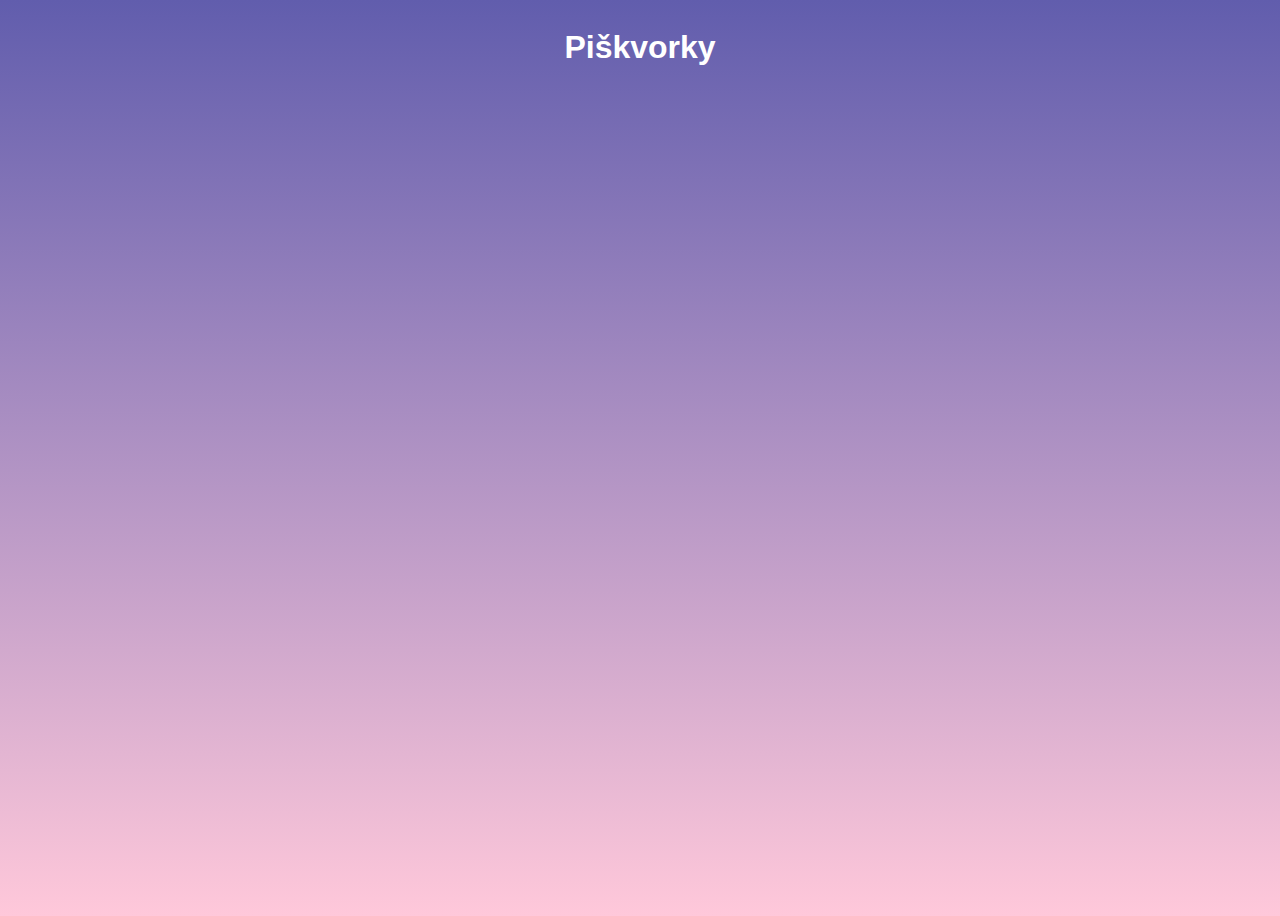
==== hra.html @ e16ec299 "úpravy po připomínkách" ====
<!DOCTYPE html>
<html lang="en">
<head>
  <meta charset="UTF-8">
  <meta name="viewport" content="width=device-width, initial-scale=1.0">
  <title>Document</title>
  <link rel="stylesheet" href="styly.css">
  <link rel="stylesheet" href="https://fonts.googleapis.com/css?family=Lobster">
</head>
<body>
  <!-- vzhled celé stránky -->
  <div class="secondPage">
    <div>
      <h1>Piškvorky</h1>
      
    </div>
  </div>
</body>
</html>
---- styly.css ----
body{
  background-image: linear-gradient(#615dad, #ffc8da);
  font-family: sans-serif;
  height: 100vh;
  color: #ffffff;
  display: flex;
  flex-direction: column;
  align-items: center;
}

.firstPage {
  margin-top: 75px;
  width: 80%;
  /* max-width: 50%; */
  display: flex;
  flex-direction: column;
}

@media (min-width: 600px){
  .firstPage {
    width: 370px;
  }
}

.firstPage__picture {
  width: 100%;
  border-radius: 8px 8px 0 0;
}

.firstPage__text {
  background-color: #283e50;
  text-align: center;
  /* border: rgb(28, 198, 96) solid 2px; */
}

.firstPage__heading {
  font-family: Lobster, sans-serif;
  font-size: 3rem;
  font-weight: 200;
  max-width: 100%;
  margin-top: 20px;
  /* border: blue solid 2px; */
}

.firstPage__description {
  padding: 15px;
  margin: 0 0 20px 0;
  padding-top: 0;
}

a {
  color: #ffffff;
  text-decoration: none;
}

.firstPage__button {
  width: 100%;
  padding: 10px 0 10px 0;
  text-align: center;
  /* border: blue solid 2px; */
}

 .firstPage__button--green {
  background-color: #1fcca4;
  border-block: 0.5px solid #283e50;
 }

 .firstPage__button--blue {
  background-color: #0197f6;
 }

 .firstPage__button--green:hover {
  background-color: #1cbb96;
 }

 .firstPage__button--blue:hover {
  background-color: #0090e9;
 }
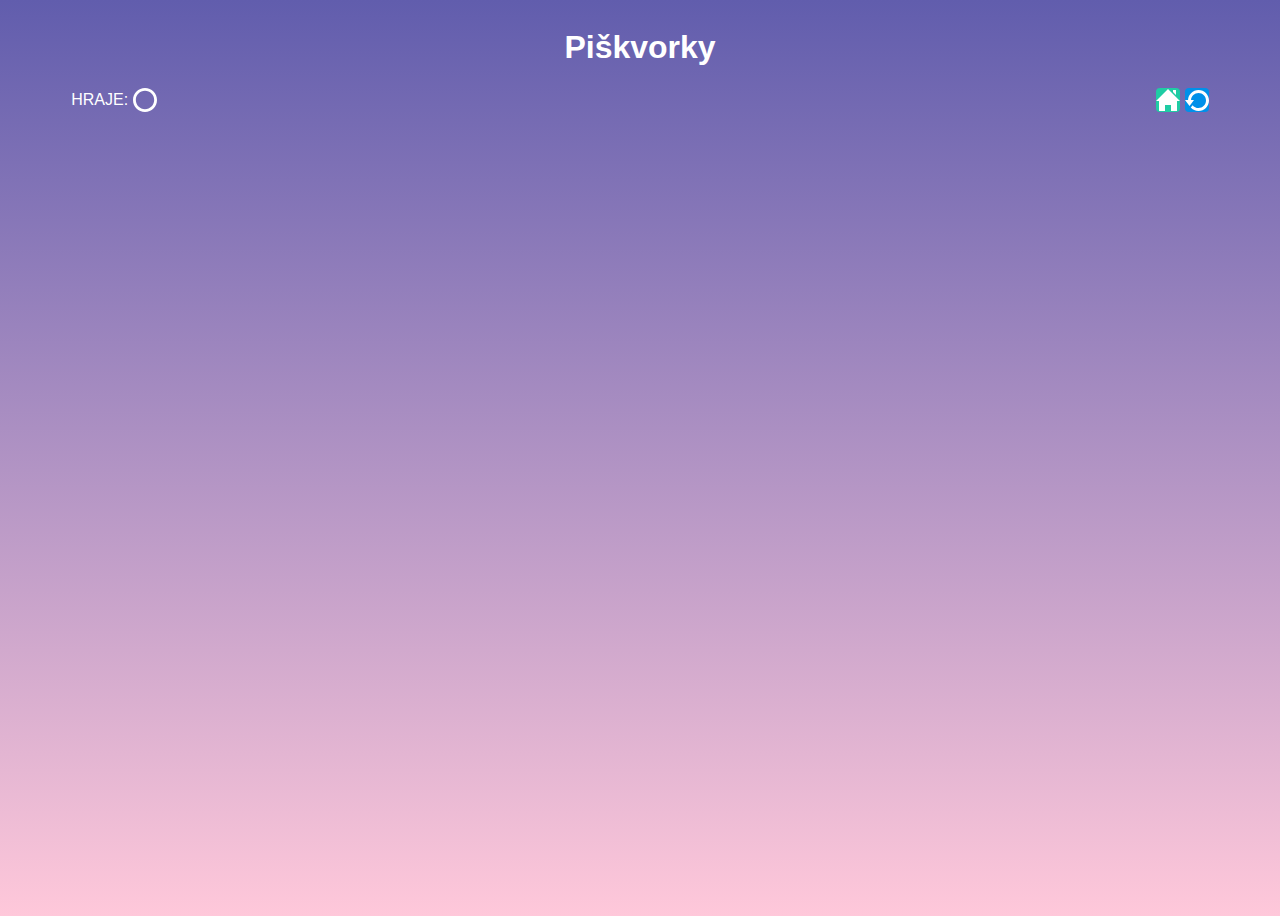
==== commit fe47aca3: "doplnění hra.html" ====
--- a/hra.html
+++ b/hra.html
@@ -3,16 +3,40 @@
 <head>
   <meta charset="UTF-8">
   <meta name="viewport" content="width=device-width, initial-scale=1.0">
-  <title>Document</title>
+  <title>Hra Piškvorky</title>
   <link rel="stylesheet" href="styly.css">
   <link rel="stylesheet" href="https://fonts.googleapis.com/css?family=Lobster">
 </head>
 <body>
+
   <!-- vzhled celé stránky -->
   <div class="secondPage">
-    <div>
-      <h1>Piškvorky</h1>
-      
+    <h1 class="secondPage__heading">Piškvorky</h1>
+
+  <!-- menu -->
+    <div class="secondPage__menu">
+      <div class="secondPage__menu--left">
+        <div class="game">HRAJE:    </div>
+        <img src="circle.svg" alt="ikonka hráče kolečka">
+      </div>
+
+      <div class="secondPage__menu--right">
+
+        <div class="secondPage__button">
+
+          <a href="index.html" class="secondPage__button secondPage__button--green">
+
+            <img class="home" src="home.svg" alt="ikonka Domů">
+          </a>
+
+
+          <a href="hra.html" class="secondPage__button secondPage__button--blue">
+
+            <img src="restart.svg" alt="ikonka Zpět">
+          </a>
+          
+        </div>
+      </div>
     </div>
   </div>
 </body>
--- a/styly.css
+++ b/styly.css
@@ -33,7 +33,8 @@
   /* border: rgb(28, 198, 96) solid 2px; */
 }
 
-.firstPage__heading {
+.firstPage__heading
+.secondPage__heading {
   font-family: Lobster, sans-serif;
   font-size: 3rem;
   font-weight: 200;
@@ -76,3 +77,52 @@
  .firstPage__button--blue:hover {
   background-color: #0090e9;
  }
+
+.secondPage{
+/* border: 10px solid blue; */
+width: 90%;
+text-align: center;
+
+
+ }
+
+ .secondPage__menu{
+  /* border: 10px solid red; */
+  
+  display: flex;
+  justify-content: space-between;
+ }
+
+ .secondPage__menu--left{
+  display: flex;
+  align-items: center;
+ }
+ .secondPage__menu--right{
+  display: flex;
+  justify-content: space-between;
+ 
+ }
+
+ .secondPage__button{
+  display: flex;
+ }
+
+.secondPage__button--green{
+  border-radius: 4px 4px 4px 4px;
+  background-color: #1fcca4;
+  margin-right: 5px;
+  height: 100%;
+}
+
+.secondPage__button--blue{
+  border-radius: 4px 4px 4px 4px;
+  background-color: #0090e9;
+
+  height: 100%;
+}
+
+ .game{
+  padding-right: 5px;
+ }
+
+
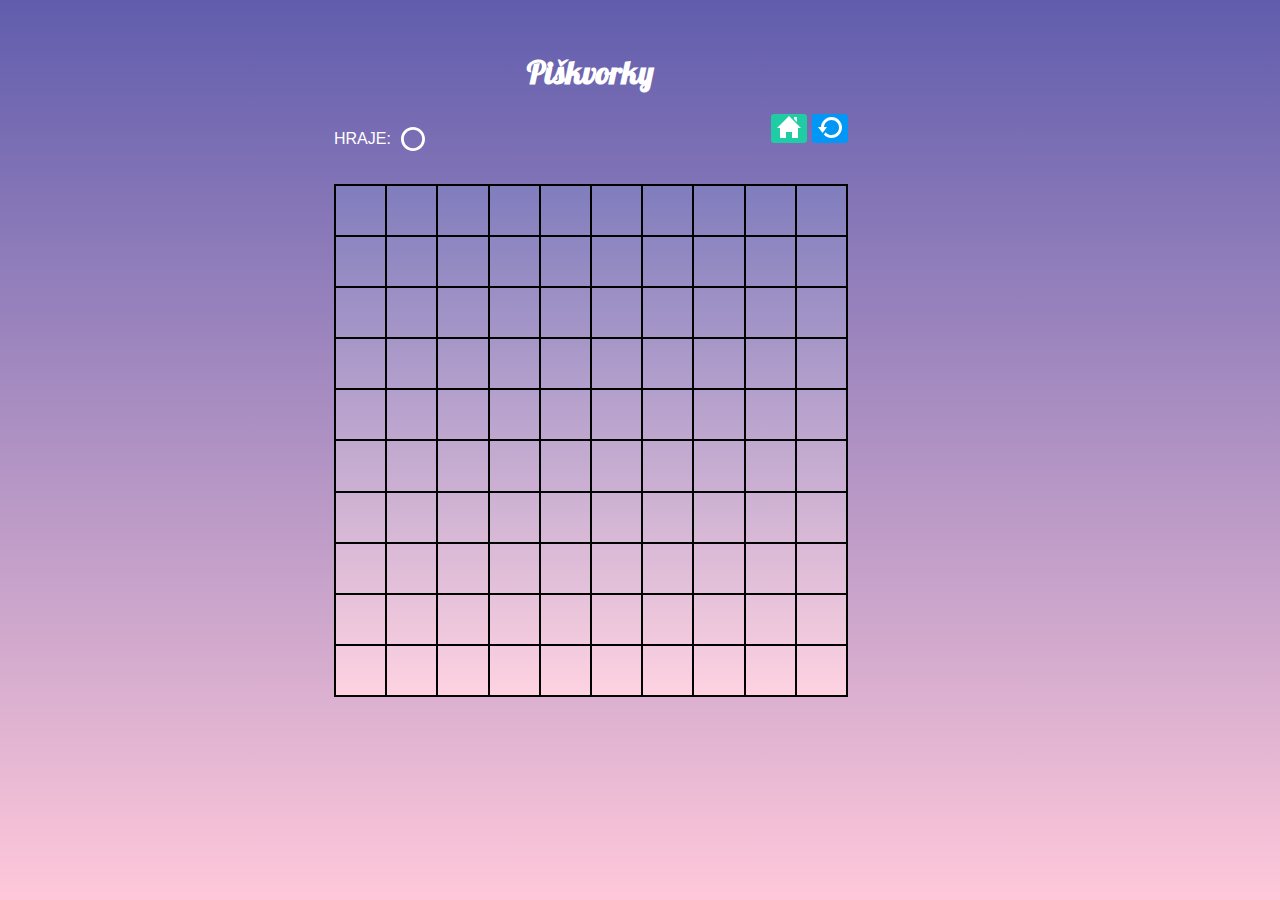
==== commit c0e0e4fa: "nové názvy + dodělané hra.html" ====
--- a/hra.html
+++ b/hra.html
@@ -3,41 +3,156 @@
 <head>
   <meta charset="UTF-8">
   <meta name="viewport" content="width=device-width, initial-scale=1.0">
-  <title>Hra Piškvorky</title>
+  <title>Hra piškvorky</title>
   <link rel="stylesheet" href="styly.css">
   <link rel="stylesheet" href="https://fonts.googleapis.com/css?family=Lobster">
 </head>
 <body>
 
-  <!-- vzhled celé stránky -->
-  <div class="secondPage">
-    <h1 class="secondPage__heading">Piškvorky</h1>
+<!-- hlavní box -->
+  <div class="game-div">
+    <h1>Piškvorky</h1>
 
-  <!-- menu -->
-    <div class="secondPage__menu">
-      <div class="secondPage__menu--left">
-        <div class="game">HRAJE:    </div>
-        <img src="circle.svg" alt="ikonka hráče kolečka">
+    <!-- Menu -->
+    <div class="menu-div">
+      <div class="menu__left">
+        <p class="menu__play">HRAJE: 
+        </p>
+        <img src="circle.svg" alt="ikona hráče kolečko">
       </div>
+      <!-- tlačítka v menu -->
+      <div class="menu__right">
 
-      <div class="secondPage__menu--right">
-
-        <div class="secondPage__button">
-
-          <a href="index.html" class="secondPage__button secondPage__button--green">
-
-            <img class="home" src="home.svg" alt="ikonka Domů">
+        <button class="button__background-green ikon">
+          <a href="index.html">
+            <img src="home.svg" alt="ikonu Domů">
           </a>
 
 
-          <a href="hra.html" class="secondPage__button secondPage__button--blue">
-
-            <img src="restart.svg" alt="ikonka Zpět">
+        </button>
+        <button class="button__background-blue ikon" >
+          <a href="hra.html">
+            <img src="restart.svg" alt="ikona ">
           </a>
-          
-        </div>
+        </button>
       </div>
     </div>
+
+    <!-- Hrací plán 10x10 -->
+    <div class="game-board-div">
+      <button class="cell"></button>
+      <button class="cell"></button>
+      <button class="cell"></button>
+      <button class="cell"></button>
+      <button class="cell"></button>
+      <button class="cell"></button>
+      <button class="cell"></button>
+      <button class="cell"></button>
+      <button class="cell"></button>
+      <button class="cell"></button>
+
+      <button class="cell"></button>
+      <button class="cell"></button>
+      <button class="cell"></button>
+      <button class="cell"></button>
+      <button class="cell"></button>
+      <button class="cell"></button>
+      <button class="cell"></button>
+      <button class="cell"></button>
+      <button class="cell"></button>
+      <button class="cell"></button>
+      
+      <button class="cell"></button>
+      <button class="cell"></button>
+      <button class="cell"></button>
+      <button class="cell"></button>
+      <button class="cell"></button>
+      <button class="cell"></button>
+      <button class="cell"></button>
+      <button class="cell"></button>
+      <button class="cell"></button>
+      <button class="cell"></button>
+
+      <button class="cell"></button>
+      <button class="cell"></button>
+      <button class="cell"></button>
+      <button class="cell"></button>
+      <button class="cell"></button>
+      <button class="cell"></button>
+      <button class="cell"></button>
+      <button class="cell"></button>
+      <button class="cell"></button>
+      <button class="cell"></button>
+
+      <button class="cell"></button>
+      <button class="cell"></button>
+      <button class="cell"></button>
+      <button class="cell"></button>
+      <button class="cell"></button>
+      <button class="cell"></button>
+      <button class="cell"></button>
+      <button class="cell"></button>
+      <button class="cell"></button>
+      <button class="cell"></button>
+
+      <button class="cell"></button>
+      <button class="cell"></button>
+      <button class="cell"></button>
+      <button class="cell"></button>
+      <button class="cell"></button>
+      <button class="cell"></button>
+      <button class="cell"></button>
+      <button class="cell"></button>
+      <button class="cell"></button>
+      <button class="cell"></button>
+
+      <button class="cell"></button>
+      <button class="cell"></button>
+      <button class="cell"></button>
+      <button class="cell"></button>
+      <button class="cell"></button>
+      <button class="cell"></button>
+      <button class="cell"></button>
+      <button class="cell"></button>
+      <button class="cell"></button>
+      <button class="cell"></button>
+
+      <button class="cell"></button>
+      <button class="cell"></button>
+      <button class="cell"></button>
+      <button class="cell"></button>
+      <button class="cell"></button>
+      <button class="cell"></button>
+      <button class="cell"></button>
+      <button class="cell"></button>
+      <button class="cell"></button>
+      <button class="cell"></button>
+
+      <button class="cell"></button>
+      <button class="cell"></button>
+      <button class="cell"></button>
+      <button class="cell"></button>
+      <button class="cell"></button>
+      <button class="cell"></button>
+      <button class="cell"></button>
+      <button class="cell"></button>
+      <button class="cell"></button>
+      <button class="cell"></button>
+
+      <button class="cell"></button>
+      <button class="cell"></button>
+      <button class="cell"></button>
+      <button class="cell"></button>
+      <button class="cell"></button>
+      <button class="cell"></button>
+      <button class="cell"></button>
+      <button class="cell"></button>
+      <button class="cell"></button>
+      <button class="cell"></button>
+
+    </div>
   </div>
+
+
 </body>
 </html>
--- a/styly.css
+++ b/styly.css
@@ -1,128 +1,127 @@
-body{
-  background-image: linear-gradient(#615dad, #ffc8da);
-  font-family: sans-serif;
-  height: 100vh;
+html{
+  height: 100%;
+  }
+  
+  body{
+    background-image: linear-gradient(#615dad, #ffc8da);
+    display: flex;
+    height: 99%;
+    color: white;
+  }
+  
+  
+  .main-div,
+  .game-div {
+    display: flex;
+    flex-direction: column;
+    margin: 1% 25%;
+    max-width: 80vmin;
+  }
+
+  
+  .picture-div {
+    object-fit: cover;
+  }
+  
+  .picture__first-page {
+    height: 100%;
+    width: 100%;
+    border-radius: 15px 15px 0 0 ;
+  }
+  
+  .button-div{
+    display: flex;
+    flex-direction: column;
+    border: none;
+  }
+  
+  .button__white-color{
+    color: #ffffff;
+    height: 40px;
+    border: none;
+  }
+  
+  .button__background-green{
+    background-color: #1fcca4;
+    border-bottom: 1px solid #283e50;
+  }
+  
+  .button__background-blue{
+    background-color: #0197f6;
+  }
+  
+  .description-div {
   color: #ffffff;
-  display: flex;
-  flex-direction: column;
-  align-items: center;
-}
-
-.firstPage {
-  margin-top: 75px;
-  width: 80%;
-  /* max-width: 50%; */
-  display: flex;
-  flex-direction: column;
-}
-
-@media (min-width: 600px){
-  .firstPage {
-    width: 370px;
-  }
-}
-
-.firstPage__picture {
-  width: 100%;
-  border-radius: 8px 8px 0 0;
-}
-
-.firstPage__text {
   background-color: #283e50;
   text-align: center;
-  /* border: rgb(28, 198, 96) solid 2px; */
-}
-
-.firstPage__heading
-.secondPage__heading {
-  font-family: Lobster, sans-serif;
-  font-size: 3rem;
-  font-weight: 200;
-  max-width: 100%;
-  margin-top: 20px;
-  /* border: blue solid 2px; */
-}
-
-.firstPage__description {
-  padding: 15px;
-  margin: 0 0 20px 0;
-  padding-top: 0;
-}
-
-a {
-  color: #ffffff;
-  text-decoration: none;
-}
-
-.firstPage__button {
-  width: 100%;
-  padding: 10px 0 10px 0;
-  text-align: center;
-  /* border: blue solid 2px; */
-}
-
- .firstPage__button--green {
-  background-color: #1fcca4;
-  border-block: 0.5px solid #283e50;
- }
-
- .firstPage__button--blue {
-  background-color: #0197f6;
- }
-
- .firstPage__button--green:hover {
+  padding: 10px;
+  font-family: Lobster,sans-serif;
+  }
+  
+  .description__text{
+    font-family: sans-serif;
+  }
+  
+  
+  .background-green:hover{
   background-color: #1cbb96;
- }
-
- .firstPage__button--blue:hover {
-  background-color: #0090e9;
- }
-
-.secondPage{
-/* border: 10px solid blue; */
-width: 90%;
-text-align: center;
-
-
- }
-
- .secondPage__menu{
-  /* border: 10px solid red; */
+  }
   
-  display: flex;
-  justify-content: space-between;
- }
-
- .secondPage__menu--left{
-  display: flex;
-  align-items: center;
- }
- .secondPage__menu--right{
-  display: flex;
-  justify-content: space-between;
- 
- }
-
- .secondPage__button{
-  display: flex;
- }
-
-.secondPage__button--green{
-  border-radius: 4px 4px 4px 4px;
-  background-color: #1fcca4;
-  margin-right: 5px;
-  height: 100%;
-}
-
-.secondPage__button--blue{
-  border-radius: 4px 4px 4px 4px;
-  background-color: #0090e9;
-
-  height: 100%;
-}
-
- .game{
-  padding-right: 5px;
- }
-
-
+  .background-blue:hover{
+    background-color: #0090e9;
+    }
+  
+    a{
+      text-decoration: none;
+      color: white;
+    }
+  
+  .game-board-div{
+    display: grid;
+    grid-template-columns: repeat(10, 4vw);
+    margin: 20px auto;
+    border: 1px solid black;
+    background-image: linear-gradient(#615dad, #ffc8da);
+  
+  }
+  
+  .cell{
+    width: 4vw;
+    height: 4vw;
+    text-align: center;
+    font-size: 24px;
+    background-color: rgb(255, 255, 255, 0.2) ;
+    border: 1px solid black;
+  }
+  
+  .ikon{
+    border: none;
+    border-radius: 3px 3px 3px 3px ;
+  }
+  
+  .menu-div{
+    display: flex;
+    justify-content: space-between;
+  }
+  
+  .game-div {
+    text-align: center;
+    padding: 10px;
+    font-family: Lobster,sans-serif;
+    }
+  
+    .menu-div{
+      font-family: sans-serif;
+    }
+  
+    .menu__left{
+      display: flex;
+    }
+  
+    .menu__play{
+      margin-right: 10px;
+    }
+  
+    .cell:hover{
+      background-color: rgb(255, 255, 255, 0.4);
+    }
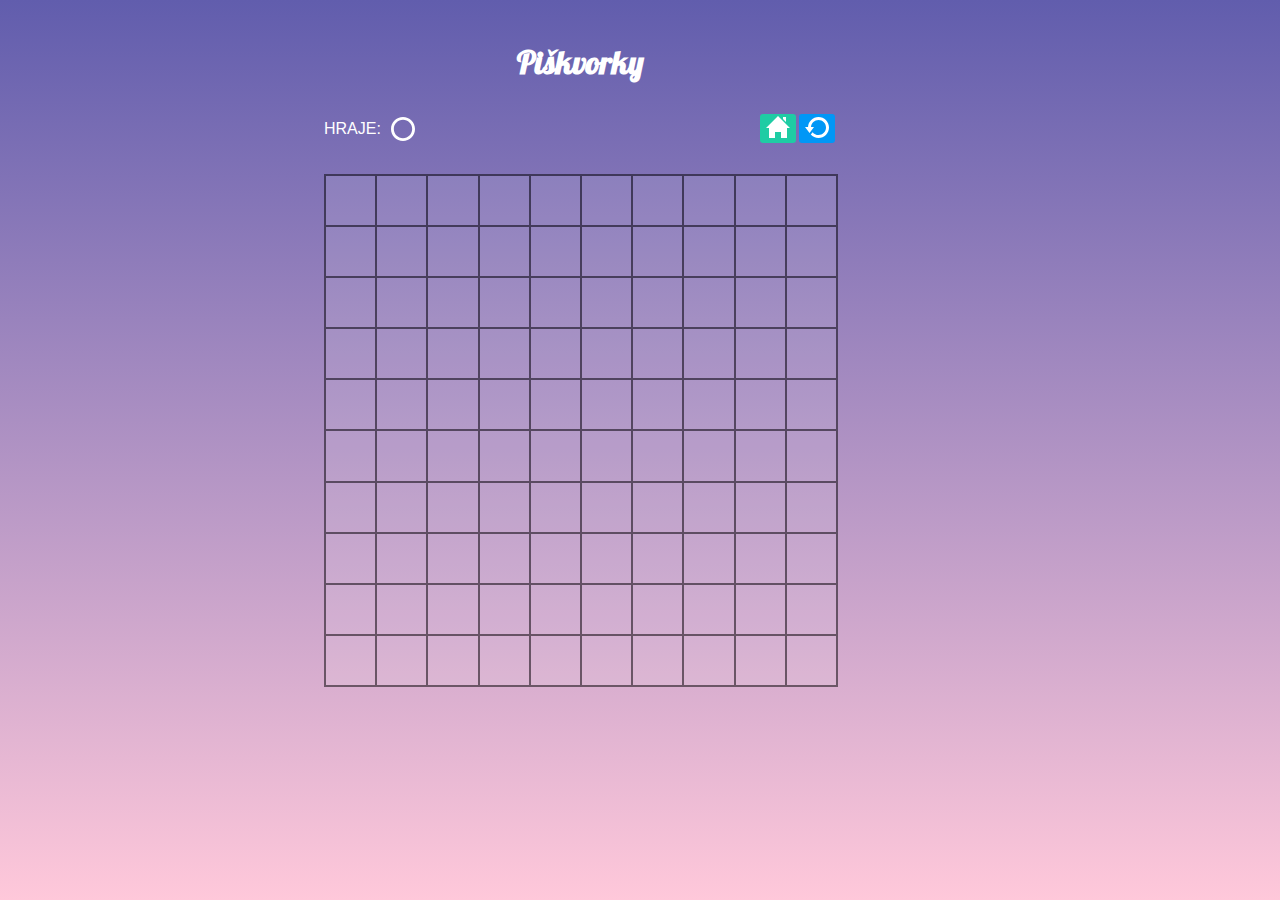
==== commit 3d8ae36c: "komplet bez animace" ====
--- a/hra.html
+++ b/hra.html
@@ -6,6 +6,7 @@
   <title>Hra piškvorky</title>
   <link rel="stylesheet" href="styly.css">
   <link rel="stylesheet" href="https://fonts.googleapis.com/css?family=Lobster">
+  <script type="module" src="hra.js"></script>
 </head>
 <body>
 
@@ -18,21 +19,18 @@
       <div class="menu__left">
         <p class="menu__play">HRAJE: 
         </p>
-        <img src="circle.svg" alt="ikona hráče kolečko">
+        <img id="ikon_player" src="circle.svg" alt="ikona hráče">
       </div>
       <!-- tlačítka v menu -->
       <div class="menu__right">
-
         <button class="button__background-green ikon">
           <a href="index.html">
             <img src="home.svg" alt="ikonu Domů">
           </a>
-
-
         </button>
         <button class="button__background-blue ikon" >
           <a href="hra.html">
-            <img src="restart.svg" alt="ikona ">
+            <img id="restart" src="restart.svg" alt="ikona ">
           </a>
         </button>
       </div>
@@ -40,16 +38,16 @@
 
     <!-- Hrací plán 10x10 -->
     <div class="game-board-div">
-      <button class="cell"></button>
-      <button class="cell"></button>
-      <button class="cell"></button>
-      <button class="cell"></button>
-      <button class="cell"></button>
-      <button class="cell"></button>
-      <button class="cell"></button>
-      <button class="cell"></button>
-      <button class="cell"></button>
-      <button class="cell"></button>
+      <button class="cell" id="cell_1"></button>
+      <button class="cell" id="cell_2"></button>
+      <button class="cell" id="cell_3"></button>
+      <button class="cell" id="cell_4"></button>
+      <button class="cell" id="cell_5"></button>
+      <button class="cell" id="cell_6"></button>
+      <button class="cell" id="cell_7"></button>
+      <button class="cell" id="cell_8"></button>
+      <button class="cell" id="cell_9"></button>
+      <button class="cell" id="cell_10"></button>
 
       <button class="cell"></button>
       <button class="cell"></button>
--- a/styly.css
+++ b/styly.css
@@ -7,6 +7,7 @@
     display: flex;
     height: 99%;
     color: white;
+    background-attachment: fixed
   }
   
   
@@ -37,8 +38,12 @@
   
   .button__white-color{
     color: #ffffff;
-    height: 40px;
+    height: 30px;
     border: none;
+    width: 100%;
+    text-align: center;
+    padding-top: 10px;
+    font-family: sans-serif;
   }
   
   .button__background-green{
@@ -63,11 +68,11 @@
   }
   
   
-  .background-green:hover{
+  .button__background-green:hover{
   background-color: #1cbb96;
   }
   
-  .background-blue:hover{
+  .button__background-blue:hover{
     background-color: #0090e9;
     }
   
@@ -78,10 +83,11 @@
   
   .game-board-div{
     display: grid;
-    grid-template-columns: repeat(10, 4vw);
+    grid-template-columns: repeat(10, 1fr);
     margin: 20px auto;
     border: 1px solid black;
-    background-image: linear-gradient(#615dad, #ffc8da);
+    /* background-image: linear-gradient(#615dad, #ffc8da); */
+    opacity: 0.5;
   
   }
   
@@ -89,14 +95,14 @@
     width: 4vw;
     height: 4vw;
     text-align: center;
-    font-size: 24px;
     background-color: rgb(255, 255, 255, 0.2) ;
     border: 1px solid black;
   }
   
   .ikon{
     border: none;
-    border-radius: 3px 3px 3px 3px ;
+    border-radius: 3px;
+    margin-right: 3px;
   }
   
   .menu-div{
@@ -106,7 +112,7 @@
   
   .game-div {
     text-align: center;
-    padding: 10px;
+    /* padding: 10px; */
     font-family: Lobster,sans-serif;
     }
   
@@ -118,10 +124,34 @@
       display: flex;
     }
   
+    .menu__right{
+      display: flex;
+      align-items: center;
+    }
+
     .menu__play{
       margin-right: 10px;
     }
   
-    .cell:hover{
+    .cell:hover,
+    .cell:focus{
       background-color: rgb(255, 255, 255, 0.4);
     }
+
+.board__field--circle{
+  background-image: url(circleBlack.svg);
+  background-repeat: no-repeat;
+  background-position: center;
+  background-size: 70%;
+  animation: linear;
+  transition: 0.15s;
+}
+
+.board__field--cross{
+  background-image: url(crossBlack.svg);
+  background-repeat: no-repeat;
+  background-position: center;
+  background-size: 70%;
+  animation: linear;
+  transition: 0.15s;
+}
